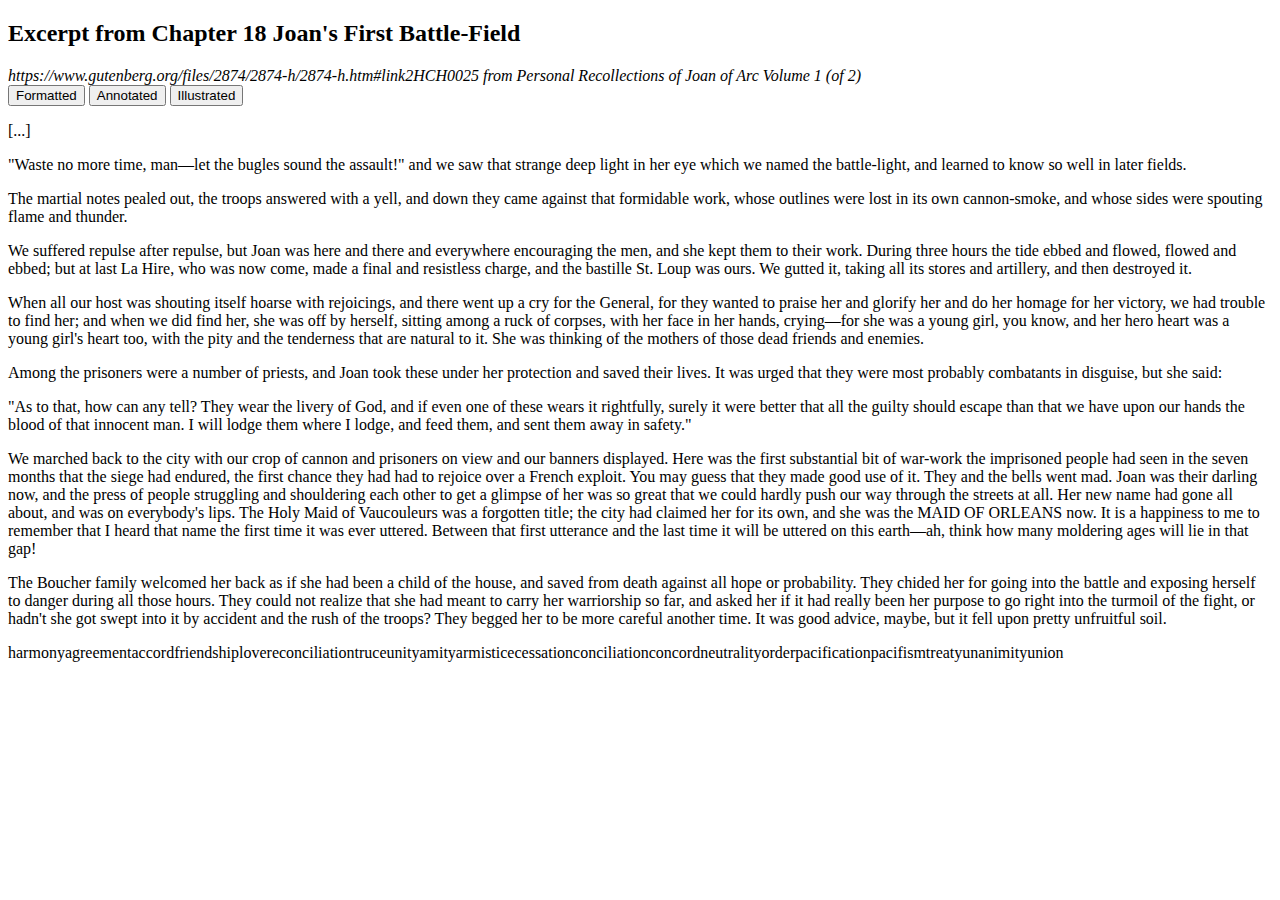
==== web_dev/jquery/index.html @ 234eda8a "Add peacefulWords array." ====
<!DOCTYPE html>
<html>

<head>
    <meta charset="UTF-8">
    <title>Excerpt from Chapter 18 Joan's First Battle-Field</title>
    <style type="text/css">
    em {font-style: normal}
    strong {font-weight: normal}
    </style>
</head>

<body>
    <h2>Excerpt from Chapter 18 Joan's First Battle-Field</h2>
    <cite>https://www.gutenberg.org/files/2874/2874-h/2874-h.htm#link2HCH0025 from Personal Recollections of Joan of Arc Volume 1 (of 2)
    </cite>
<br>
    <button id="formatted">Formatted</button>
    <button id="annotated">Annotated</button>
    <button id="illustrated">Illustrated</button>

    <p>[...]</p>
    <p>"Waste no more time, man—let the <strong>bugles</strong> sound the <em>assault</em>!" and we saw that strange deep light in her eye which we named the <em>battle-light</em>, and learned to know so well in later <strong>fields</strong>.
    </p>
    <p>The <strong>martial notes</strong> pealed out, the <strong>troops</strong> answered with a <em>yell</em>, and down they came against that <em>formidable work</em>, whose <strong>outlines</strong> were lost in its own <em>cannon-smoke</em>, and whose sides were spouting <em>flame</em> and <em>thunder</em>.</p>
    <p>
        We suffered <em>repulse</em> after <em>repulse</em>, but Joan was here and there and everywhere encouraging the men, and she kept them to their work. During three hours the <em>tide</em> ebbed and flowed, flowed and ebbed; but at last La Hire, who was now come, made a final and resistless <em>charge</em>, and the <em>bastille St. Loup</em> was ours. We gutted it, taking all its <strong>stores</strong> and artillery, and then destroyed it.</p>
    <p>
        When all our host was shouting itself hoarse with <strong>rejoicings</strong>, and there went up a cry for the General, for they wanted to praise her and glorify her and do her homage for her <em>victory</em>, we had trouble to find her; and when we did find her, she was off by herself, sitting among a ruck of <strong>corpses</strong>, with her face in her <strong>hands</strong>, crying—for she was a young girl, you know, and her hero heart was a young girl's heart too, with the pity and the tenderness that are natural to it. She was thinking of the mothers of those <em>dead friends</em> and <strong>enemies</strong>.</p>
    <p>
        Among the <strong>prisoners</strong> were a number of priests, and Joan took these under her protection and saved their <strong>lives</strong>. It was urged that they were most probably <strong>combatants</strong> in disguise, but she said:</p>
    <p>
        "As to that, how can any tell? They wear the livery of God, and if even one of these wears it rightfully, surely it were better that all the guilty should escape than that we have upon our hands the <em>blood</em> of that <em>innocent man</em>. I will lodge them where I lodge, and feed them, and sent them away in safety."</p>
    <p>
        We marched back to the city with our crop of <em>cannon</em> and <strong>prisoners</strong> on view and our <strong>banners</strong> displayed. Here was the first substantial bit of <em>war-work</em> the <em>imprisoned people</em> had seen in the seven months that the siege had endured, the first chance they had had to rejoice over a French exploit. You may guess that they made good use of it. They and the <strong>bells</strong> went mad. Joan was their darling now, and the press of people struggling and shouldering each other to get a glimpse of her was so great that we could hardly push our way through the <strong>streets</strong> at all. Her new name had gone all about, and was on everybody's lips. The Holy Maid of Vaucouleurs was a forgotten title; the city had claimed her for its own, and she was the <em>MAID OF ORLEANS</em> now. It is a happiness to me to remember that I heard that name the first time it was ever uttered. Between that first utterance and the last time it will be uttered on this earth—ah, think how many <strong>moldering ages</strong> will lie in that <em>gap</em>!</p>
    <p>
        The Boucher family welcomed her back as if she had been a child of the house, and saved from death against all hope or probability. They chided her for going into the <em>battle</em> and exposing herself to <em>danger</em> during all those hours. They could not realize that she had meant to carry her <em>warriorship</em> so far, and asked her if it had really been her purpose to go right into the <em>turmoil</em> of the <em>fight</em>, or hadn't she got swept into it by <em>accident</em> and the <em>rush</em> of the <strong>troops</strong>? They begged her to be more careful another time. It was good advice, maybe, but it fell upon <em>pretty unfruitful soil</em>.</p>

    <script src="https://ajax.googleapis.com/ajax/libs/jquery/2.1.4/jquery.min.js"></script>
   
    <script>
    var peacefulNouns = ['harmony', 'agreement','accord','friendship','love','reconciliation','truce','unity','amity','armistice','cessation','conciliation','concord','neutrality','order','pacification','pacifism','treaty','unanimity','union'];
    function replaceNounSingular(word) {

    }
    // $("em").text("XXXXXXX");
function listWords() {
for (i = 0; i < peacefulNouns.length; i++) { 
    document.write(peacefulNouns[i]);
}   
}

listWords();

function replaceWords() {
    $("em").text("beep");
}



    </script>

</body>

</html>
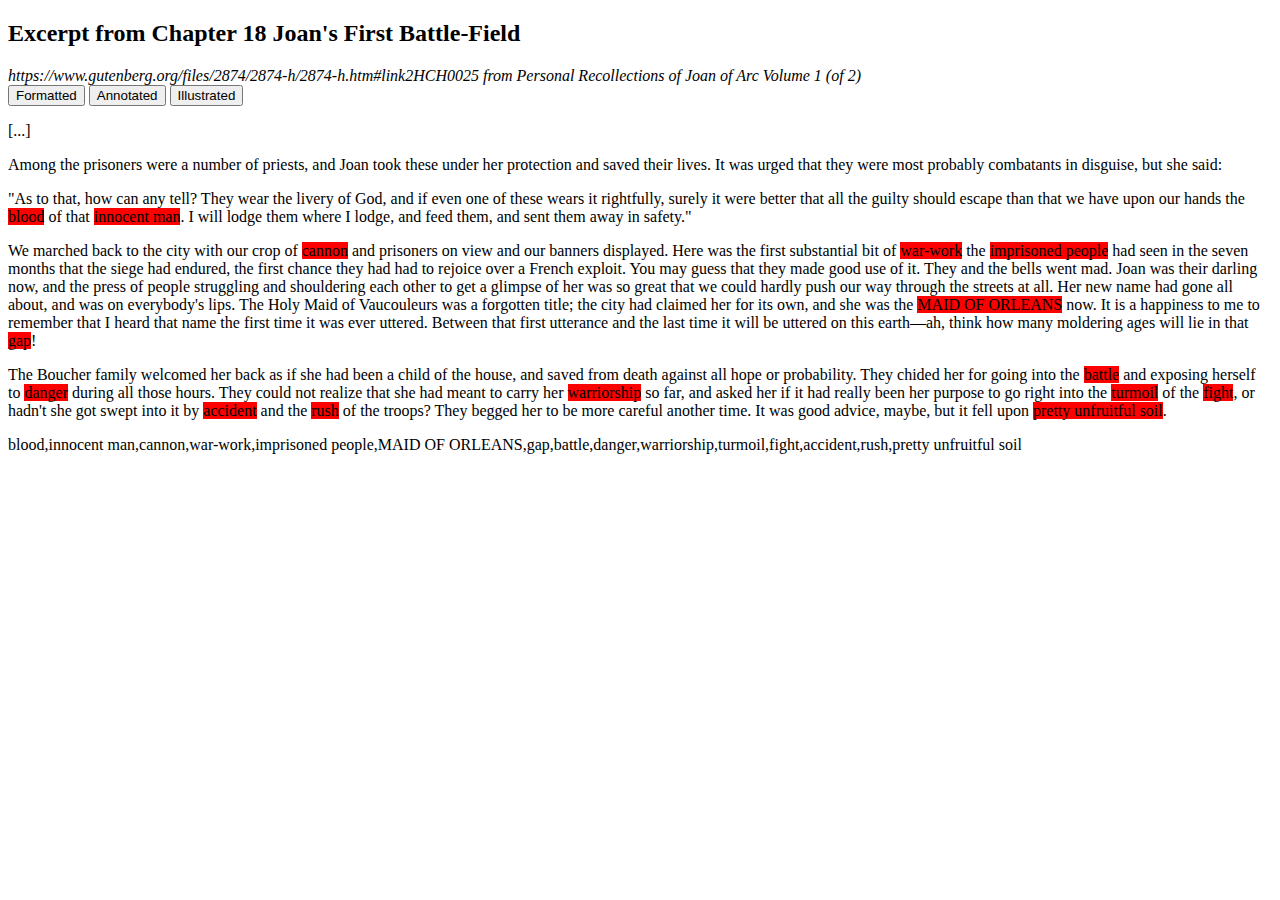
==== commit fa7a3bc4: "Build an array of violent words from original text." ====
--- a/web_dev/jquery/index.html
+++ b/web_dev/jquery/index.html
@@ -5,8 +5,13 @@
     <meta charset="UTF-8">
     <title>Excerpt from Chapter 18 Joan's First Battle-Field</title>
     <style type="text/css">
-    em {font-style: normal}
-    strong {font-weight: normal}
+    em {
+        font-style: normal
+    }
+    
+    strong {
+        font-weight: normal
+    }
     </style>
 </head>
 
@@ -14,52 +19,41 @@
     <h2>Excerpt from Chapter 18 Joan's First Battle-Field</h2>
     <cite>https://www.gutenberg.org/files/2874/2874-h/2874-h.htm#link2HCH0025 from Personal Recollections of Joan of Arc Volume 1 (of 2)
     </cite>
-<br>
+    <br>
     <button id="formatted">Formatted</button>
     <button id="annotated">Annotated</button>
     <button id="illustrated">Illustrated</button>
+    <p>[...]</p>
+    <p>Among the <strong>prisoners</strong> were a number of priests, and Joan took these under her protection and saved their <strong>lives</strong>. It was urged that they were most probably <strong>combatants</strong> in disguise, but she said:</p>
+    <p>"As to that, how can any tell? They wear the livery of God, and if even one of these wears it rightfully, surely it were better that all the guilty should escape than that we have upon our hands the <em>blood</em> of that <em>innocent man</em>. I will lodge them where I lodge, and feed them, and sent them away in safety."</p>
+    <p>We marched back to the city with our crop of <em>cannon</em> and <strong>prisoners</strong> on view and our <strong>banners</strong> displayed. Here was the first substantial bit of <em>war-work</em> the <em>imprisoned people</em> had seen in the seven months that the siege had endured, the first chance they had had to rejoice over a French exploit. You may guess that they made good use of it. They and the <strong>bells</strong> went mad. Joan was their darling now, and the press of people struggling and shouldering each other to get a glimpse of her was so great that we could hardly push our way through the <strong>streets</strong> at all. Her new name had gone all about, and was on everybody's lips. The Holy Maid of Vaucouleurs was a forgotten title; the city had claimed her for its own, and she was the <em>MAID OF ORLEANS</em> now. It is a happiness to me to remember that I heard that name the first time it was ever uttered. Between that first utterance and the last time it will be uttered on this earth—ah, think how many <strong>moldering ages</strong> will lie in that <em>gap</em>!</p>
+    <p>The Boucher family welcomed her back as if she had been a child of the house, and saved from death against all hope or probability. They chided her for going into the <em>battle</em> and exposing herself to <em>danger</em> during all those hours. They could not realize that she had meant to carry her <em>warriorship</em> so far, and asked her if it had really been her purpose to go right into the <em>turmoil</em> of the <em>fight</em>, or hadn't she got swept into it by <em>accident</em> and the <em>rush</em> of the <strong>troops</strong>? They begged her to be more careful another time. It was good advice, maybe, but it fell upon <em>pretty unfruitful soil</em>.</p>
+    <script src="https://ajax.googleapis.com/ajax/libs/jquery/2.1.4/jquery.min.js"></script>
+    <script>
+    // PEACEFUL WORDS
+    var peacefulNouns = ['harmony', 'agreement', 'accord', 'friendship', 'love', 'reconciliation', 'truce', 'unity', 'amity', 'armistice', 'cessation', 'conciliation', 'concord', 'neutrality', 'order', 'pacification', 'pacifism', 'treaty', 'unanimity', 'union'];
 
-    <p>[...]</p>
-    <p>"Waste no more time, man—let the <strong>bugles</strong> sound the <em>assault</em>!" and we saw that strange deep light in her eye which we named the <em>battle-light</em>, and learned to know so well in later <strong>fields</strong>.
-    </p>
-    <p>The <strong>martial notes</strong> pealed out, the <strong>troops</strong> answered with a <em>yell</em>, and down they came against that <em>formidable work</em>, whose <strong>outlines</strong> were lost in its own <em>cannon-smoke</em>, and whose sides were spouting <em>flame</em> and <em>thunder</em>.</p>
-    <p>
-        We suffered <em>repulse</em> after <em>repulse</em>, but Joan was here and there and everywhere encouraging the men, and she kept them to their work. During three hours the <em>tide</em> ebbed and flowed, flowed and ebbed; but at last La Hire, who was now come, made a final and resistless <em>charge</em>, and the <em>bastille St. Loup</em> was ours. We gutted it, taking all its <strong>stores</strong> and artillery, and then destroyed it.</p>
-    <p>
-        When all our host was shouting itself hoarse with <strong>rejoicings</strong>, and there went up a cry for the General, for they wanted to praise her and glorify her and do her homage for her <em>victory</em>, we had trouble to find her; and when we did find her, she was off by herself, sitting among a ruck of <strong>corpses</strong>, with her face in her <strong>hands</strong>, crying—for she was a young girl, you know, and her hero heart was a young girl's heart too, with the pity and the tenderness that are natural to it. She was thinking of the mothers of those <em>dead friends</em> and <strong>enemies</strong>.</p>
-    <p>
-        Among the <strong>prisoners</strong> were a number of priests, and Joan took these under her protection and saved their <strong>lives</strong>. It was urged that they were most probably <strong>combatants</strong> in disguise, but she said:</p>
-    <p>
-        "As to that, how can any tell? They wear the livery of God, and if even one of these wears it rightfully, surely it were better that all the guilty should escape than that we have upon our hands the <em>blood</em> of that <em>innocent man</em>. I will lodge them where I lodge, and feed them, and sent them away in safety."</p>
-    <p>
-        We marched back to the city with our crop of <em>cannon</em> and <strong>prisoners</strong> on view and our <strong>banners</strong> displayed. Here was the first substantial bit of <em>war-work</em> the <em>imprisoned people</em> had seen in the seven months that the siege had endured, the first chance they had had to rejoice over a French exploit. You may guess that they made good use of it. They and the <strong>bells</strong> went mad. Joan was their darling now, and the press of people struggling and shouldering each other to get a glimpse of her was so great that we could hardly push our way through the <strong>streets</strong> at all. Her new name had gone all about, and was on everybody's lips. The Holy Maid of Vaucouleurs was a forgotten title; the city had claimed her for its own, and she was the <em>MAID OF ORLEANS</em> now. It is a happiness to me to remember that I heard that name the first time it was ever uttered. Between that first utterance and the last time it will be uttered on this earth—ah, think how many <strong>moldering ages</strong> will lie in that <em>gap</em>!</p>
-    <p>
-        The Boucher family welcomed her back as if she had been a child of the house, and saved from death against all hope or probability. They chided her for going into the <em>battle</em> and exposing herself to <em>danger</em> during all those hours. They could not realize that she had meant to carry her <em>warriorship</em> so far, and asked her if it had really been her purpose to go right into the <em>turmoil</em> of the <em>fight</em>, or hadn't she got swept into it by <em>accident</em> and the <em>rush</em> of the <strong>troops</strong>? They begged her to be more careful another time. It was good advice, maybe, but it fell upon <em>pretty unfruitful soil</em>.</p>
+    // // ITERATE THRU ARRAY
+    // function listWords() {
+    //     for (i = 0; i < peacefulNouns.length; i++) {
+    //         document.write(peacefulNouns[i]);
+    //     }
+    // }
+    // listWords(); // test
 
-    <script src="https://ajax.googleapis.com/ajax/libs/jquery/2.1.4/jquery.min.js"></script>
-   
-    <script>
-    var peacefulNouns = ['harmony', 'agreement','accord','friendship','love','reconciliation','truce','unity','amity','armistice','cessation','conciliation','concord','neutrality','order','pacification','pacifism','treaty','unanimity','union'];
-    function replaceNounSingular(word) {
+var testArray = $("em").map(function() {return $(this).text() }).get();
 
-    }
-    // $("em").text("XXXXXXX");
-function listWords() {
-for (i = 0; i < peacefulNouns.length; i++) { 
-    document.write(peacefulNouns[i]);
-}   
-}
+document.write(testArray);
 
-listWords();
-
-function replaceWords() {
-    $("em").text("beep");
-}
+        $("em").css('background-color', 'red');
 
 
+    // function replaceWords() {
+    //     $("em").text("XXXXXXX");
+    // }
+    // replaceWords();
 
     </script>
-
 </body>
 
 </html>
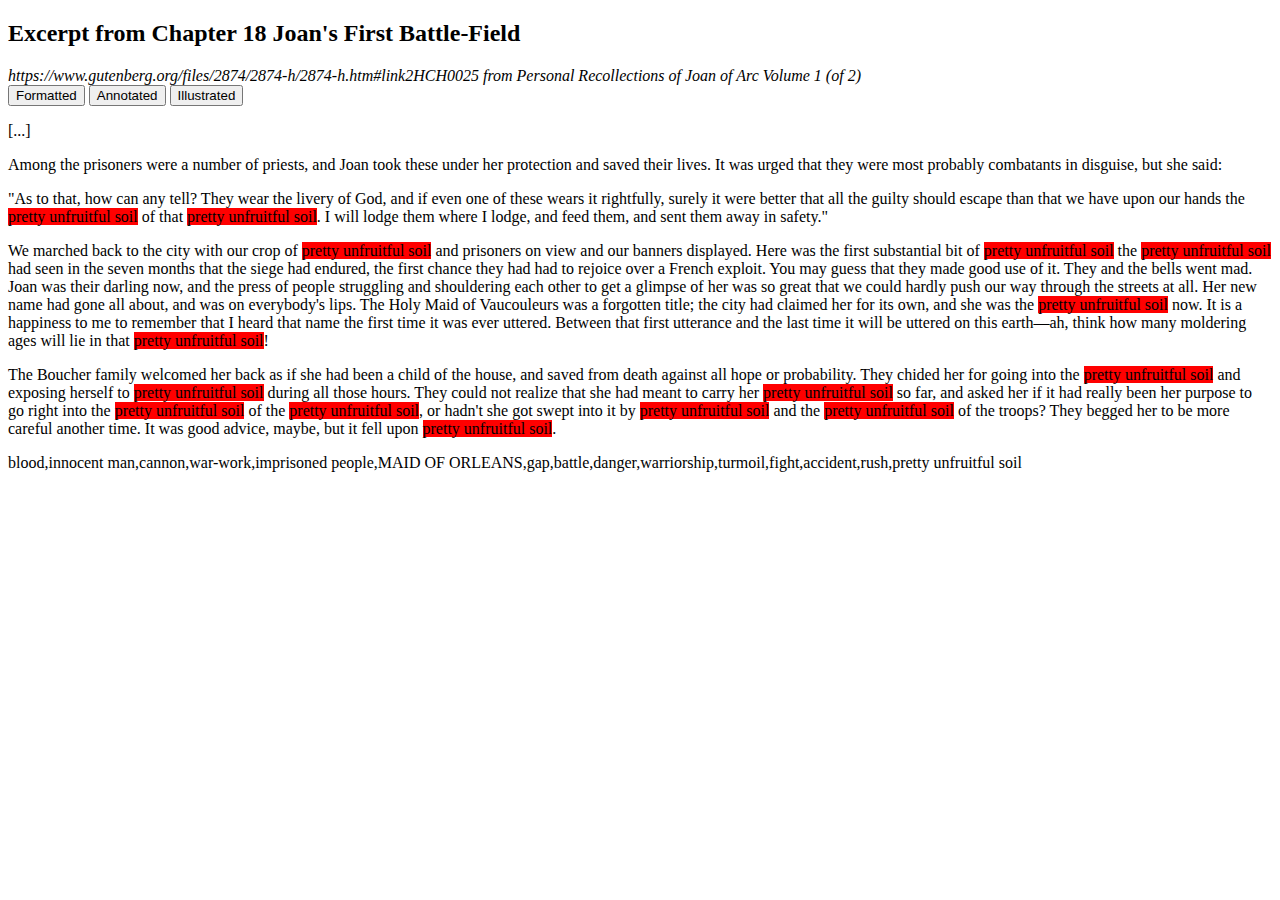
==== commit 390c244f: "Add replaceWords function." ====
--- a/web_dev/jquery/index.html
+++ b/web_dev/jquery/index.html
@@ -41,18 +41,29 @@
     // }
     // listWords(); // test
 
-var testArray = $("em").map(function() {return $(this).text() }).get();
+    var warNouns = $("em").map(function() {
+        return $(this).text()
+    }).get();
 
-document.write(testArray);
+    document.write(warNouns);
 
-        $("em").css('background-color', 'red');
+
+    function replaceNouns() {
+        for (i = 0; i < warNouns.length; i++) {
+            $("em").text(warNouns[i]);
+        }
+    };
+    $("em").css('background-color', 'red');
+
+    replaceNouns(); // test
+
+    // $("em").attr('id', 'newId');
 
 
     // function replaceWords() {
     //     $("em").text("XXXXXXX");
     // }
     // replaceWords();
-
     </script>
 </body>
 
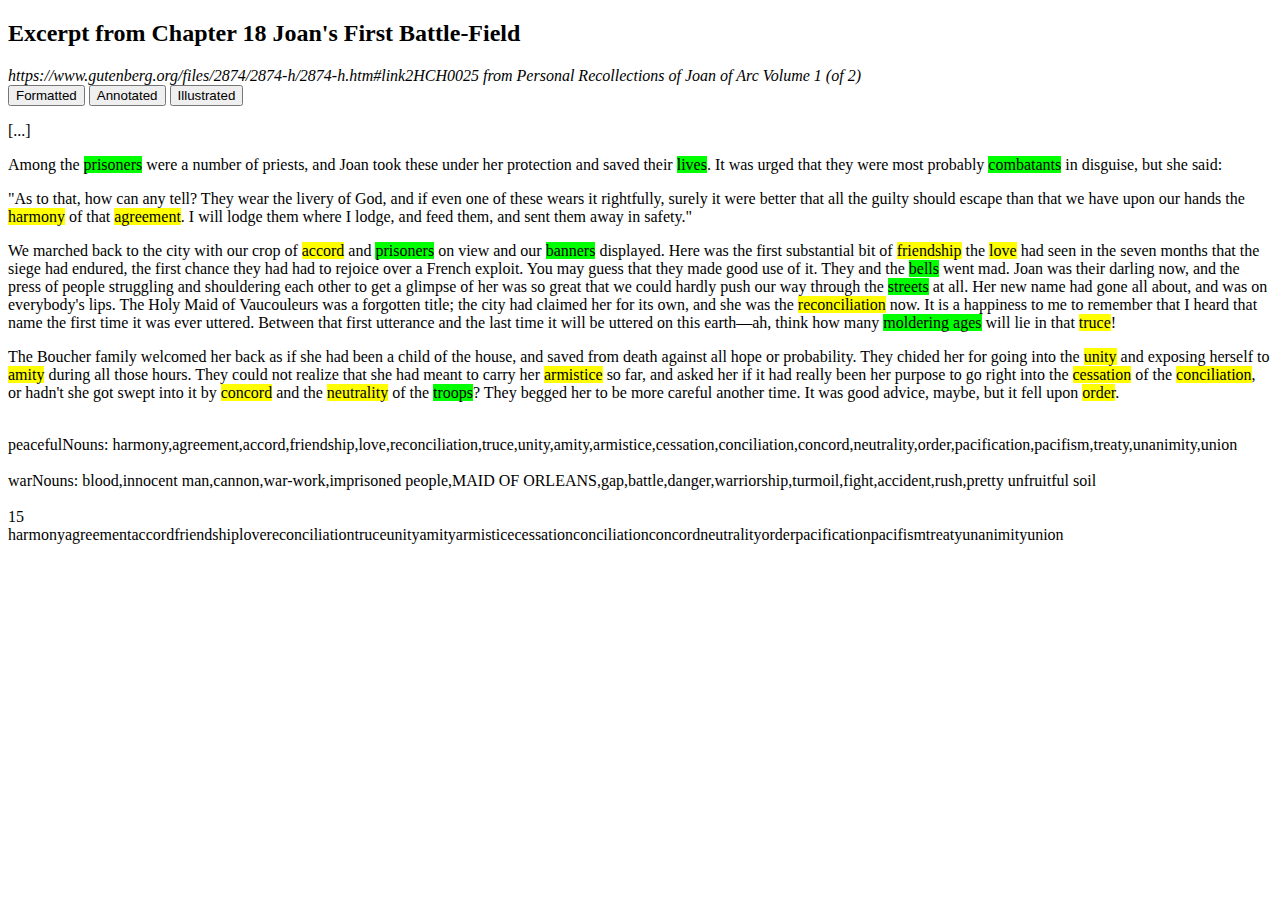
==== commit 21fccb3a: "Add replaceWords function." ====
--- a/web_dev/jquery/index.html
+++ b/web_dev/jquery/index.html
@@ -30,40 +30,55 @@
     <p>The Boucher family welcomed her back as if she had been a child of the house, and saved from death against all hope or probability. They chided her for going into the <em>battle</em> and exposing herself to <em>danger</em> during all those hours. They could not realize that she had meant to carry her <em>warriorship</em> so far, and asked her if it had really been her purpose to go right into the <em>turmoil</em> of the <em>fight</em>, or hadn't she got swept into it by <em>accident</em> and the <em>rush</em> of the <strong>troops</strong>? They begged her to be more careful another time. It was good advice, maybe, but it fell upon <em>pretty unfruitful soil</em>.</p>
     <script src="https://ajax.googleapis.com/ajax/libs/jquery/2.1.4/jquery.min.js"></script>
     <script>
-    // PEACEFUL WORDS
+    // DECLARE ARRAY OF PEACE NOUNS
     var peacefulNouns = ['harmony', 'agreement', 'accord', 'friendship', 'love', 'reconciliation', 'truce', 'unity', 'amity', 'armistice', 'cessation', 'conciliation', 'concord', 'neutrality', 'order', 'pacification', 'pacifism', 'treaty', 'unanimity', 'union'];
 
-    // // ITERATE THRU ARRAY
-    // function listWords() {
-    //     for (i = 0; i < peacefulNouns.length; i++) {
-    //         document.write(peacefulNouns[i]);
-    //     }
-    // }
-    // listWords(); // test
-
+    // CREATE ARRAY OF WARN NOUNS
     var warNouns = $("em").map(function() {
         return $(this).text()
     }).get();
 
-    document.write(warNouns);
+    // VERIFY ARRAYS
+    document.write("<br>" + "peacefulNouns: " + peacefulNouns + "<br>");
+    document.write("<br>" + "warNouns: " + warNouns + "<br>");
+
+    // COUNT WAR NOUNS ARRAY
+    document.write("<br>" + warNouns.length + "<br>")
+
+    $("em").css('background-color', 'yellow');
+    $("strong").css('background-color', 'lime');
+
+    // look at all "em" elements
+    // check if the text matches an item in the warNouns array
+    // if matches, ascertain the index
+    // replace the word with the matching index from the peaceNouns array
+
+    // ITERATE THRU PEACE NOUNS
+    function replaceWords() {
+        for (i = 0; i < peacefulNouns.length; i++) {
+            var nextPeaceNoun = peacefulNouns[i];
+            document.write(nextPeaceNoun);
+            $("em:first").text(nextPeaceNoun);
+            $("em:first").replaceWith( "<span>" + nextPeaceNoun + "</span>" );
+        }
+    }
+    replaceWords(); // test
+
+    // ADD ID TO ELEMENTS
+    function addId() {
+        for (i = 0; i < warNouns.length; i++) {
+            $("em").attr('id', i);
+        }
+    };
+    addId();
+
+    // $("em").css('background-color', 'red');
+
+    // function replaceWords() { // $("em").text("XXXXXXX"); // } // replaceWords();
+
+    $("span").css('background-color', 'yellow');
 
 
-    function replaceNouns() {
-        for (i = 0; i < warNouns.length; i++) {
-            $("em").text(warNouns[i]);
-        }
-    };
-    $("em").css('background-color', 'red');
-
-    replaceNouns(); // test
-
-    // $("em").attr('id', 'newId');
-
-
-    // function replaceWords() {
-    //     $("em").text("XXXXXXX");
-    // }
-    // replaceWords();
     </script>
 </body>
 
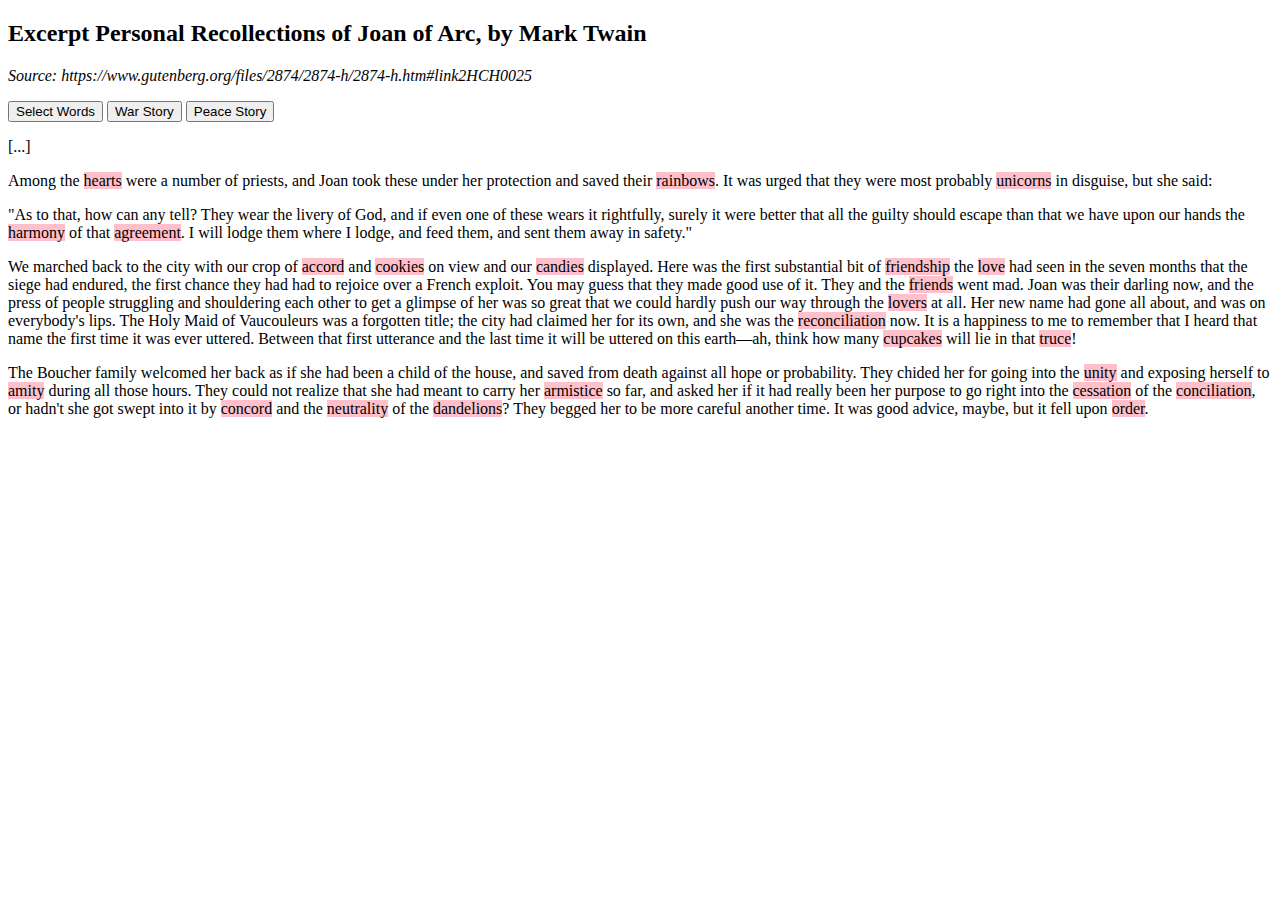
==== commit dbd9e395: "Update buttons and refactor some." ====
--- a/web_dev/jquery/index.html
+++ b/web_dev/jquery/index.html
@@ -16,13 +16,14 @@
 </head>
 
 <body>
-    <h2>Excerpt from Chapter 18 Joan's First Battle-Field</h2>
-    <cite>https://www.gutenberg.org/files/2874/2874-h/2874-h.htm#link2HCH0025 from Personal Recollections of Joan of Arc Volume 1 (of 2)
+    <h2>Excerpt Personal Recollections of Joan of Arc, by Mark Twain</h2>
+    <cite>Source: https://www.gutenberg.org/files/2874/2874-h/2874-h.htm#link2HCH0025
     </cite>
-    <br>
-    <button id="formatted">Formatted</button>
-    <button id="annotated">Annotated</button>
-    <button id="illustrated">Illustrated</button>
+    <p>
+    </p>
+    <button id="select">Select Words</button>
+    <button id="war">War Story</button>
+    <button id="peace">Peace Story</button>
     <p>[...]</p>
     <p>Among the <strong>prisoners</strong> were a number of priests, and Joan took these under her protection and saved their <strong>lives</strong>. It was urged that they were most probably <strong>combatants</strong> in disguise, but she said:</p>
     <p>"As to that, how can any tell? They wear the livery of God, and if even one of these wears it rightfully, surely it were better that all the guilty should escape than that we have upon our hands the <em>blood</em> of that <em>innocent man</em>. I will lodge them where I lodge, and feed them, and sent them away in safety."</p>
@@ -30,55 +31,45 @@
     <p>The Boucher family welcomed her back as if she had been a child of the house, and saved from death against all hope or probability. They chided her for going into the <em>battle</em> and exposing herself to <em>danger</em> during all those hours. They could not realize that she had meant to carry her <em>warriorship</em> so far, and asked her if it had really been her purpose to go right into the <em>turmoil</em> of the <em>fight</em>, or hadn't she got swept into it by <em>accident</em> and the <em>rush</em> of the <strong>troops</strong>? They begged her to be more careful another time. It was good advice, maybe, but it fell upon <em>pretty unfruitful soil</em>.</p>
     <script src="https://ajax.googleapis.com/ajax/libs/jquery/2.1.4/jquery.min.js"></script>
     <script>
-    // DECLARE ARRAY OF PEACE NOUNS
-    var peacefulNouns = ['harmony', 'agreement', 'accord', 'friendship', 'love', 'reconciliation', 'truce', 'unity', 'amity', 'armistice', 'cessation', 'conciliation', 'concord', 'neutrality', 'order', 'pacification', 'pacifism', 'treaty', 'unanimity', 'union'];
+    
+    // HIGHLIGHT WAR NOUNS
+    $("em").css('background-color', 'yellow');
+    $("strong").css('background-color', 'lime');
 
-    // CREATE ARRAY OF WARN NOUNS
+    // COLLECT WAR NOUNS INTO ARRAYS
     var warNouns = $("em").map(function() {
         return $(this).text()
     }).get();
+    var warNounsPl = $("strong").map(function() {
+        return $(this).text()
+    }).get();
+
+    // DECLARE ARRAY OF PEACE NOUNS
+    var peaceNouns = ['harmony', 'agreement', 'accord', 'friendship', 'love', 'reconciliation', 'truce', 'unity', 'amity', 'armistice', 'cessation', 'conciliation', 'concord', 'neutrality', 'order', 'pacification', 'pacifism', 'treaty', 'unanimity', 'union'];
+    var peaceNounsPl = ['hearts', 'rainbows', 'unicorns', 'cookies', 'candies', 'friends', 'lovers', 'cupcakes', 'dandelions', 'roses', 'daisies', 'petit fours', 'dances', 'pillows'];
 
     // VERIFY ARRAYS
-    document.write("<br>" + "peacefulNouns: " + peacefulNouns + "<br>");
-    document.write("<br>" + "warNouns: " + warNouns + "<br>");
-
-    // COUNT WAR NOUNS ARRAY
-    document.write("<br>" + warNouns.length + "<br>")
-
-    $("em").css('background-color', 'yellow');
-    $("strong").css('background-color', 'lime');
-
-    // look at all "em" elements
-    // check if the text matches an item in the warNouns array
-    // if matches, ascertain the index
-    // replace the word with the matching index from the peaceNouns array
+    // document.write("<br>" + "peace: " + peaceNouns + "<br>");
+    // document.write("<br>" + "peacePl: " + peaceNounsPl + "<br>");
+    // document.write("<br>" + "war: " + warNouns + "<br>");
+    // document.write("<br>" + "warPl: " + warNounsPl + "<br>");
 
     // ITERATE THRU PEACE NOUNS
     function replaceWords() {
-        for (i = 0; i < peacefulNouns.length; i++) {
-            var nextPeaceNoun = peacefulNouns[i];
-            document.write(nextPeaceNoun);
+        for (i = 0; i < warNouns.length; i++) {
+            var nextPeaceNoun = peaceNouns[i];
             $("em:first").text(nextPeaceNoun);
-            $("em:first").replaceWith( "<span>" + nextPeaceNoun + "</span>" );
+            $("em:first").replaceWith("<span>" + nextPeaceNoun + "</span>");
+        }
+        for (i = 0; i < warNounsPl.length; i++) {
+            var nextPeaceNounPl = peaceNounsPl[i];
+            $("strong:first").text(nextPeaceNounPl);
+            $("strong:first").replaceWith("<span>" + nextPeaceNounPl + "</span>");
         }
     }
-    replaceWords(); // test
+    replaceWords(); // DRIVER CODE
 
-    // ADD ID TO ELEMENTS
-    function addId() {
-        for (i = 0; i < warNouns.length; i++) {
-            $("em").attr('id', i);
-        }
-    };
-    addId();
-
-    // $("em").css('background-color', 'red');
-
-    // function replaceWords() { // $("em").text("XXXXXXX"); // } // replaceWords();
-
-    $("span").css('background-color', 'yellow');
-
-
+    $("span").css('background-color', 'pink');
     </script>
 </body>
 
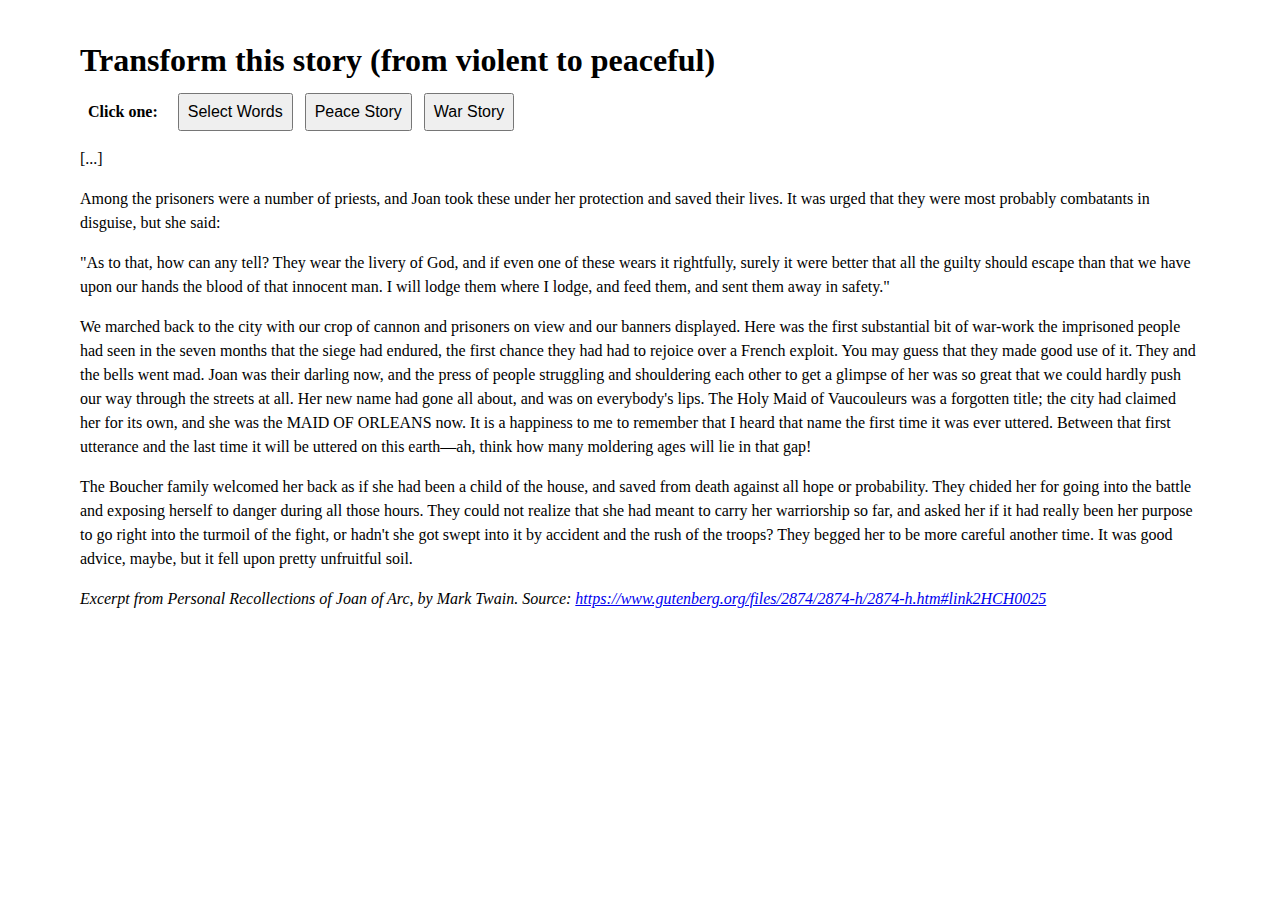
==== commit 6a54c553: "Split into 3 files and add css formatting." ====
--- a/web_dev/jquery/index.html
+++ b/web_dev/jquery/index.html
@@ -4,73 +4,28 @@
 <head>
     <meta charset="UTF-8">
     <title>Excerpt from Chapter 18 Joan's First Battle-Field</title>
-    <style type="text/css">
-    em {
-        font-style: normal
-    }
-    
-    strong {
-        font-weight: normal
-    }
-    </style>
+    <link rel="stylesheet" type="text/css" href="style.css">
 </head>
 
 <body>
-    <h2>Excerpt Personal Recollections of Joan of Arc, by Mark Twain</h2>
-    <cite>Source: https://www.gutenberg.org/files/2874/2874-h/2874-h.htm#link2HCH0025
-    </cite>
-    <p>
-    </p>
+    <h1>Transform this story (from violent to peaceful)</h1>
+    <h3>Click one:</h3>
     <button id="select">Select Words</button>
+    <button id="peace">Peace Story</button>
     <button id="war">War Story</button>
-    <button id="peace">Peace Story</button>
     <p>[...]</p>
     <p>Among the <strong>prisoners</strong> were a number of priests, and Joan took these under her protection and saved their <strong>lives</strong>. It was urged that they were most probably <strong>combatants</strong> in disguise, but she said:</p>
     <p>"As to that, how can any tell? They wear the livery of God, and if even one of these wears it rightfully, surely it were better that all the guilty should escape than that we have upon our hands the <em>blood</em> of that <em>innocent man</em>. I will lodge them where I lodge, and feed them, and sent them away in safety."</p>
-    <p>We marched back to the city with our crop of <em>cannon</em> and <strong>prisoners</strong> on view and our <strong>banners</strong> displayed. Here was the first substantial bit of <em>war-work</em> the <em>imprisoned people</em> had seen in the seven months that the siege had endured, the first chance they had had to rejoice over a French exploit. You may guess that they made good use of it. They and the <strong>bells</strong> went mad. Joan was their darling now, and the press of people struggling and shouldering each other to get a glimpse of her was so great that we could hardly push our way through the <strong>streets</strong> at all. Her new name had gone all about, and was on everybody's lips. The Holy Maid of Vaucouleurs was a forgotten title; the city had claimed her for its own, and she was the <em>MAID OF ORLEANS</em> now. It is a happiness to me to remember that I heard that name the first time it was ever uttered. Between that first utterance and the last time it will be uttered on this earth—ah, think how many <strong>moldering ages</strong> will lie in that <em>gap</em>!</p>
+    <p>We marched back to the city with our crop of <em>cannon</em> and <strong>prisoners</strong> on view and our <strong>banners</strong> displayed. Here was the first substantial bit of <em>war-work</em> the <em>imprisoned people</em> had seen in the seven months that the siege had endured, the first chance they had had to rejoice over a French <em>exploit</em>. You may guess that they made good use of it. They and the <strong>bells</strong> went mad. Joan was their darling now, and the press of people struggling and shouldering each other to get a glimpse of her was so great that we could hardly push our way through the <strong>streets</strong> at all. Her new name had gone all about, and was on everybody's lips. The Holy Maid of Vaucouleurs was a forgotten title; the city had claimed her for its own, and she was the <em>MAID OF ORLEANS</em> now. It is a happiness to me to remember that I heard that name the first time it was ever uttered. Between that first utterance and the last time it will be uttered on this earth—ah, think how many <strong>moldering ages</strong> will lie in that <em>gap</em>!</p>
     <p>The Boucher family welcomed her back as if she had been a child of the house, and saved from death against all hope or probability. They chided her for going into the <em>battle</em> and exposing herself to <em>danger</em> during all those hours. They could not realize that she had meant to carry her <em>warriorship</em> so far, and asked her if it had really been her purpose to go right into the <em>turmoil</em> of the <em>fight</em>, or hadn't she got swept into it by <em>accident</em> and the <em>rush</em> of the <strong>troops</strong>? They begged her to be more careful another time. It was good advice, maybe, but it fell upon <em>pretty unfruitful soil</em>.</p>
+
+    <cite>Excerpt from Personal Recollections of Joan of Arc, by Mark Twain. Source: <a href='https://www.gutenberg.org/files/2874/2874-h/2874-h.htm#link2HCH0025'>https://www.gutenberg.org/files/2874/2874-h/2874-h.htm#link2HCH0025</a>
+    </cite>
+
+
+
     <script src="https://ajax.googleapis.com/ajax/libs/jquery/2.1.4/jquery.min.js"></script>
-    <script>
-    
-    // HIGHLIGHT WAR NOUNS
-    $("em").css('background-color', 'yellow');
-    $("strong").css('background-color', 'lime');
-
-    // COLLECT WAR NOUNS INTO ARRAYS
-    var warNouns = $("em").map(function() {
-        return $(this).text()
-    }).get();
-    var warNounsPl = $("strong").map(function() {
-        return $(this).text()
-    }).get();
-
-    // DECLARE ARRAY OF PEACE NOUNS
-    var peaceNouns = ['harmony', 'agreement', 'accord', 'friendship', 'love', 'reconciliation', 'truce', 'unity', 'amity', 'armistice', 'cessation', 'conciliation', 'concord', 'neutrality', 'order', 'pacification', 'pacifism', 'treaty', 'unanimity', 'union'];
-    var peaceNounsPl = ['hearts', 'rainbows', 'unicorns', 'cookies', 'candies', 'friends', 'lovers', 'cupcakes', 'dandelions', 'roses', 'daisies', 'petit fours', 'dances', 'pillows'];
-
-    // VERIFY ARRAYS
-    // document.write("<br>" + "peace: " + peaceNouns + "<br>");
-    // document.write("<br>" + "peacePl: " + peaceNounsPl + "<br>");
-    // document.write("<br>" + "war: " + warNouns + "<br>");
-    // document.write("<br>" + "warPl: " + warNounsPl + "<br>");
-
-    // ITERATE THRU PEACE NOUNS
-    function replaceWords() {
-        for (i = 0; i < warNouns.length; i++) {
-            var nextPeaceNoun = peaceNouns[i];
-            $("em:first").text(nextPeaceNoun);
-            $("em:first").replaceWith("<span>" + nextPeaceNoun + "</span>");
-        }
-        for (i = 0; i < warNounsPl.length; i++) {
-            var nextPeaceNounPl = peaceNounsPl[i];
-            $("strong:first").text(nextPeaceNounPl);
-            $("strong:first").replaceWith("<span>" + nextPeaceNounPl + "</span>");
-        }
-    }
-    replaceWords(); // DRIVER CODE
-
-    $("span").css('background-color', 'pink');
-    </script>
+      <script src="script.js"></script>
 </body>
 
 </html>
--- a/web_dev/jquery/style.css
+++ b/web_dev/jquery/style.css
@@ -0,0 +1,23 @@
+    em {
+        font-style: normal
+    }
+    
+    strong {
+        font-weight: normal
+    }
+    
+    button,
+    h3 {
+        font-size: 1em;
+        margin-right: .5em;
+        padding: .5em;
+    }
+    
+    h3 {
+        display: inline
+    }
+    
+    body {
+        margin: 3em 5em;
+        line-height: 150%;
+    }
